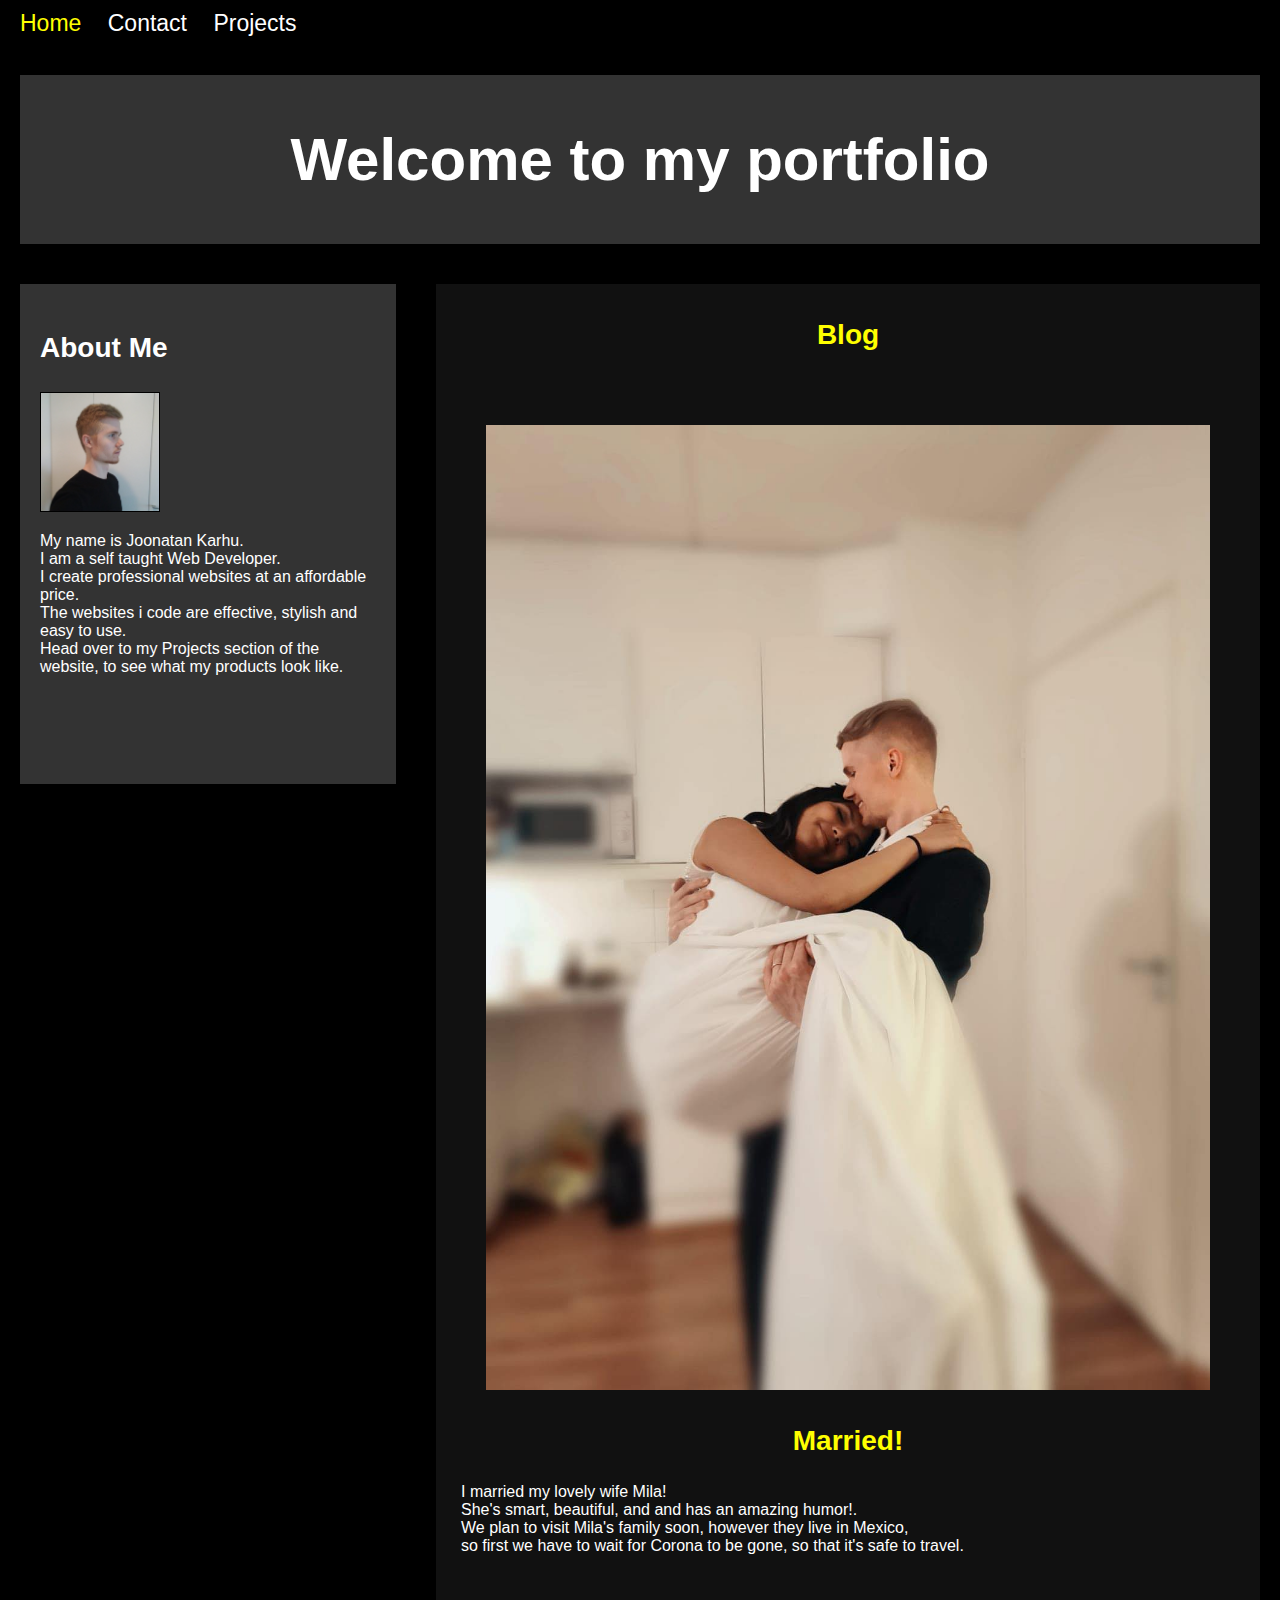
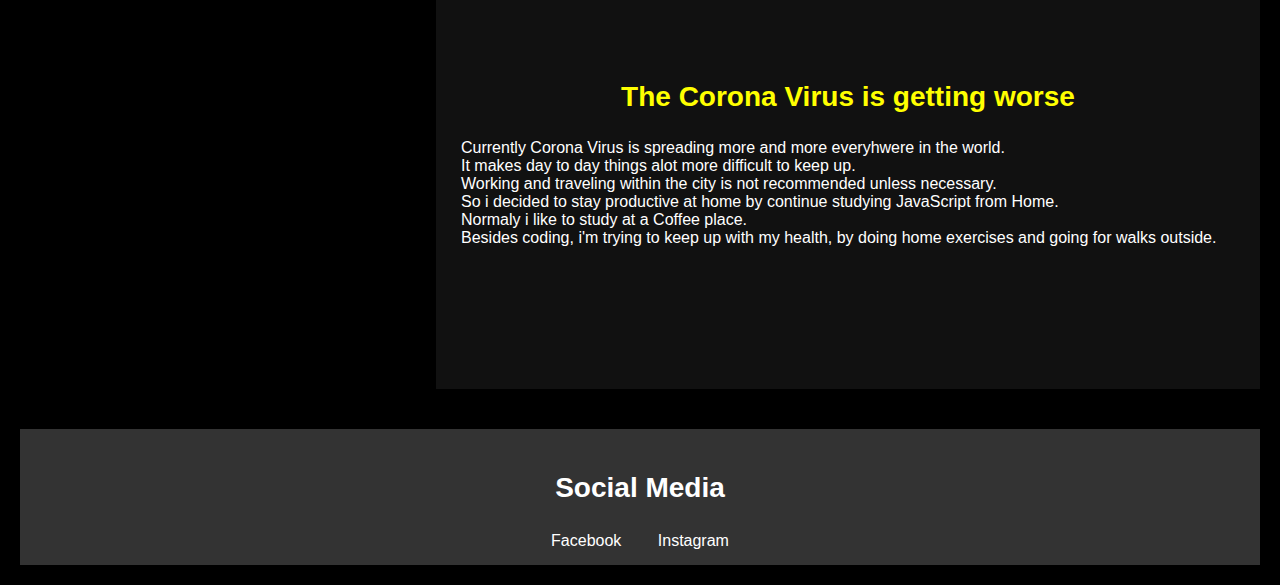
==== index.html @ 3b11cf12 "Add files via upload" ====
<!DOCTYPE html>
<html lang="en">
	<head>
		<title>Home page</title>
		<link rel="stylesheet" type="text/css" href="css/main.css">
		<meta charset="UTF-8">
		<meta name="viewport" content="width=device-width, initial-scale=1.0">
	</head>
	<body>
		<div class="navigation">
			<a href="index.html" class="active">Home</a>
			<a href="contact.html">Contact</a>
			<a href="projects.html">Projects</a>
		</div>
		<div class="header">
			<h1>Welcome to my portfolio</h1>
		</div>
		<div class="content-main-row">
			<div class="content-side-row">
				<h3>About Me</h3>
				<img src="pictures/profilepic.jpg" class="profile-picture" alt="My profile picture">
				<p>My name is Joonatan Karhu.<br>
				I am a self taught Web Developer.<br>
				I create professional websites at an affordable price.<br>
				The websites i code are effective, stylish and easy to use.<br>
				Head over to my Projects section of the website, to see what my products look like.
				</p>
			</div>
			<div class="content-row">
				<h2>Blog</h2>
				<div class="content-news-married">	
				<img class="news-marriage-picture" src="pictures/wedding_picture.jpg" alt="Wedding picture of me and my wife">
				<h2>Married!</h2>
				<p>I married my lovely wife Mila!<br>
				She's smart, beautiful, and and has an amazing humor!.<br>
				We plan to visit Mila's family soon, however they live in Mexico,<br>
				so first we have to wait for Corona to be gone, so that it's safe to travel.</p>
				</div>
				<div class="content-news-corona">
				<h2>The Corona Virus is getting worse</h2>
				<p>Currently Corona Virus is spreading more and more everyhwere in the world.<br>It makes day to day things alot more difficult to keep up.<br>
				Working and traveling within the city is not recommended unless necessary.<br>
				So i decided to stay productive at home by continue studying JavaScript from Home.<br>Normaly i like to study at a Coffee place.<br>
				Besides coding, i'm trying to keep up with my health, by doing home exercises and going for walks outside.</p>
				</div>
			</div>
		</div>
	</body>
	<script src="js/main.js"></script>
	<footer>
		<h3>Social Media</h3>
		<a href="https://www.facebook.com/profile.php?id=100007507038923" target="_blank">Facebook</a>
		<a href="https://www.instagram.com/joonatan.k/" target="_blank">Instagram</a>
	</footer>
</html>
---- css/main.css ----
* {
	box-sizing: border-box;
}

body {
	font-family: sans-serif;
	margin: 0;
	background-color: black;
}

@media screen and (max-width: 700px) {
	.content-main-row, .navigation {
		flex-direction: column;
	}
}

@media screen and (max-width: 600px) {
	.navigation .navigation a{
		float: none;
		width: 100%;
	}
}

h2 {
	text-align: center;
	font-size: 28px;
	color: yellow;
	padding: 10px;
	margin: 0px;
	width: 100%;
}

h3 {
	color: white;
	font-size: 28px;
}

footer {
	padding: 15px;
	text-align: center;
	background-color: #333;
	margin: 20px;
}

footer a {
	text-decoration: none;
	color: white;
	padding: 6px;
	margin: 10px;
}

footer a:hover {
	color: yellow;
}

.header {
	padding: 10px;
	margin: 20px;
	text-align: center;
	background-color: #333;
	color: white;
	font-size: 30px;
}

.navigation {
	overflow: hidden;
	display: block;
	background-color: black;
	height: 55px;
	width: 100%;
	position: sticky;
	top: 0px;
	padding: 10px;
	font-size: 23px;
}

.navigation .active {
	color: yellow;
}

.navigation a {
	color: white;
	margin: 3px;
	text-decoration: none;
	text-align: center;
	background-color: black;
	padding: 7px;
}

.navigation a:hover {
	color: yellow;
}

.content-main-row {
	display: flex;
	flex-wrap: wrap;
}

.content-row {
	flex: 60%;
	background-color: #111;
	padding: 25px;
	margin: 20px;
}

.content-side-row {
	flex: 25%;
	background-color: #333;
	padding: 20px;
	color: white;
	margin: 20px;
	height: 500px;
}

.profile-picture {
	width: 120px; 
	height: 120px;
	border: 1px solid black;
}

.content-news-married {
	margin-top: 5%;
	margin-bottom: 10%;
	color: white;
}

.news-marriage-picture {
	display: block;
	margin-left: auto;
	margin-right: auto;
	width: 100%;
	height: 100%;
	padding: 25px;
}

.content-news-corona {
	color: white;
	margin-top: 15%;
	margin-bottom: 15%;
}
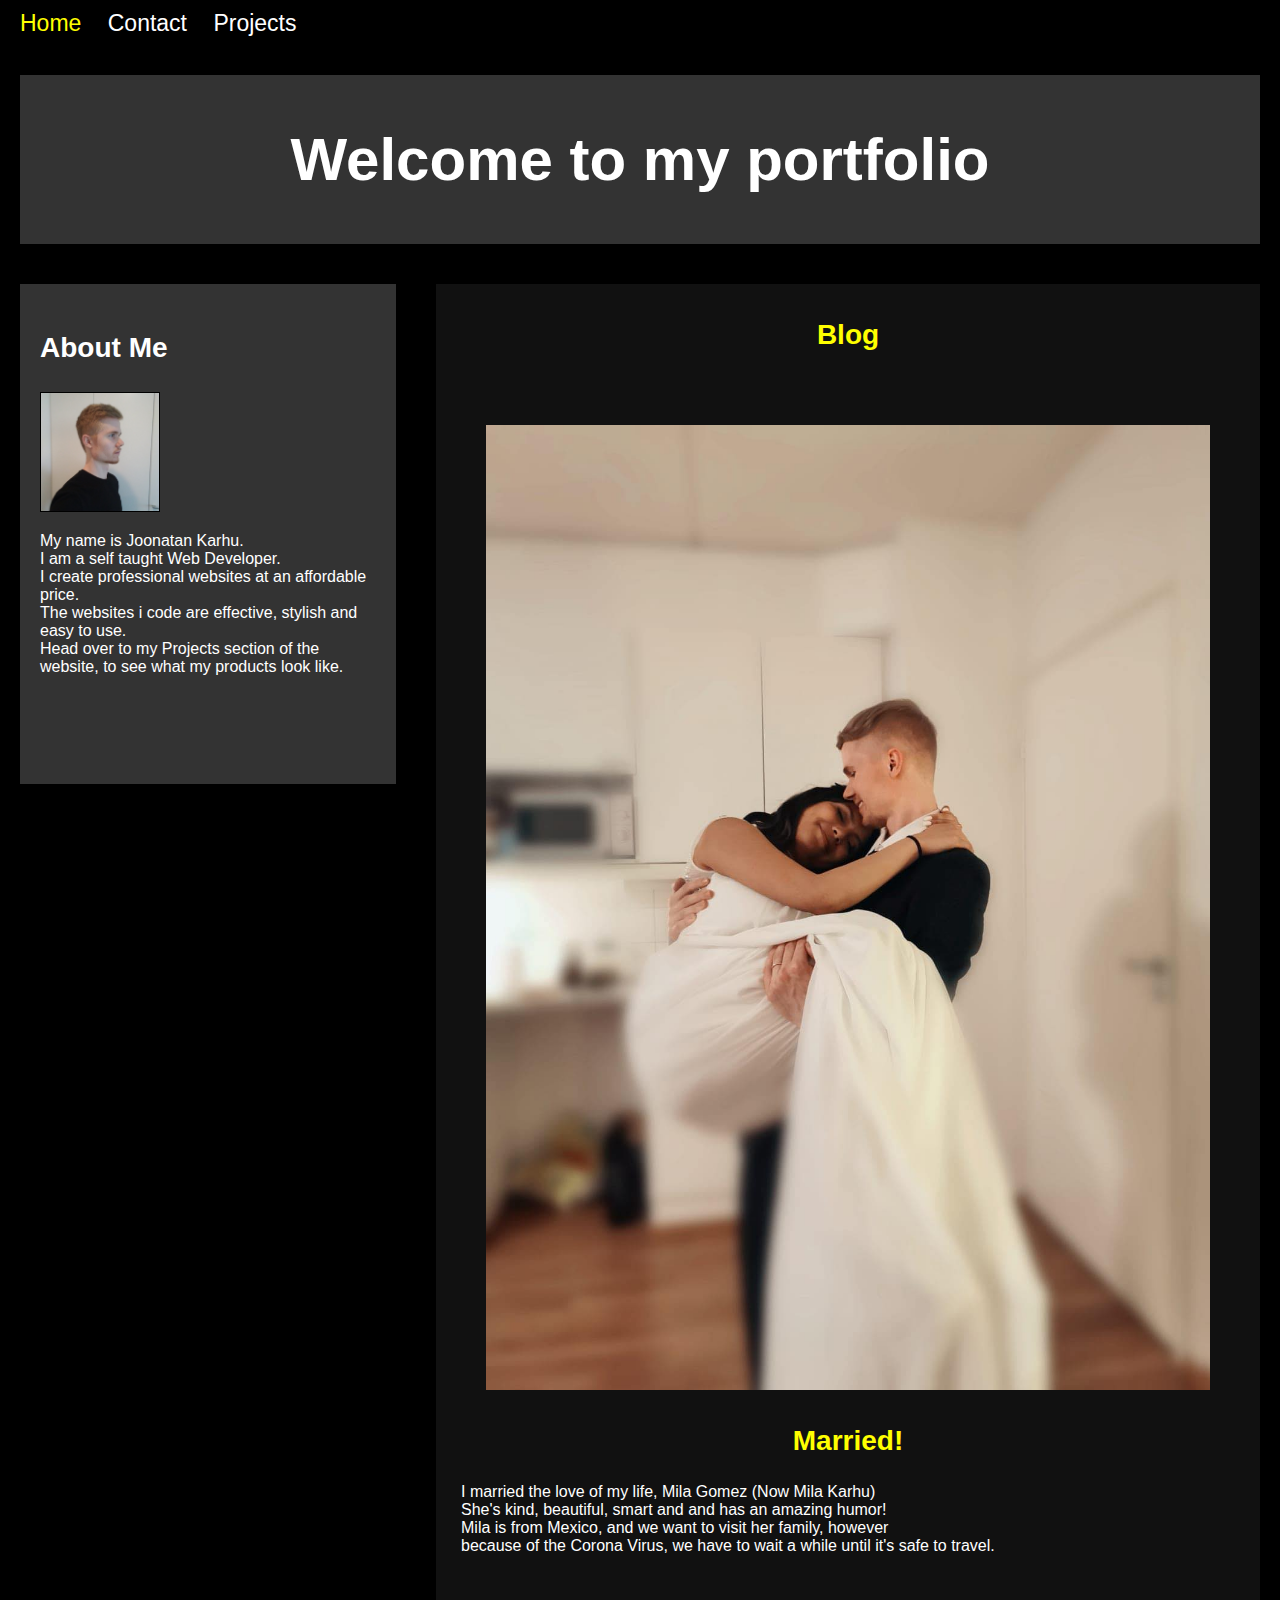
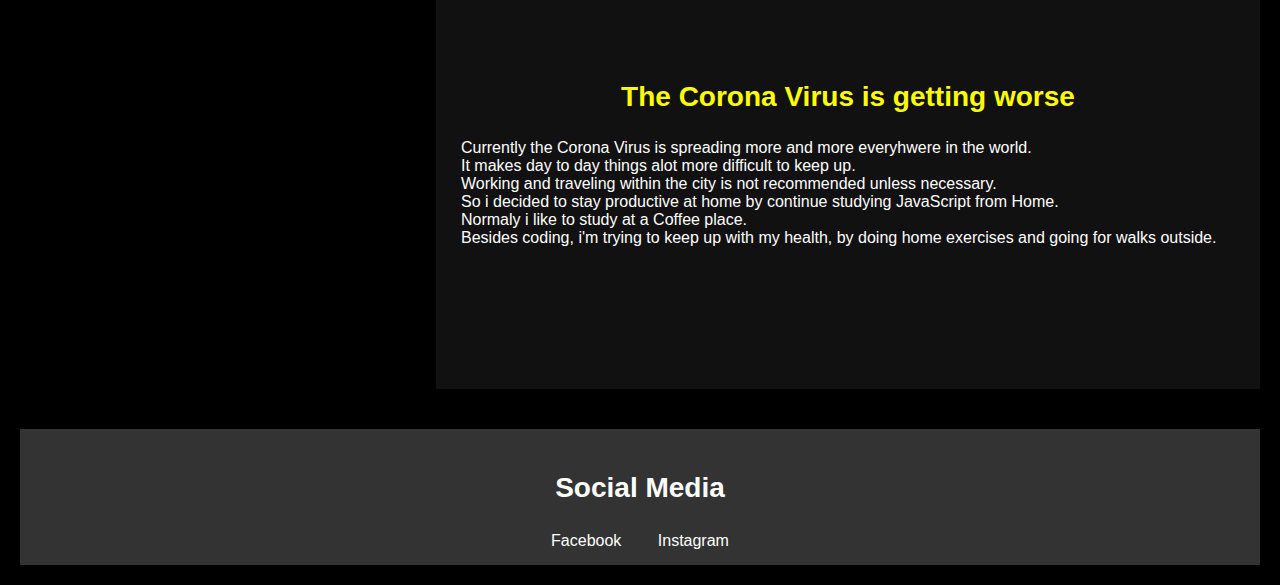
==== commit 426d857e: "Update index.html" ====
--- a/index.html
+++ b/index.html
@@ -31,14 +31,14 @@
 				<div class="content-news-married">	
 				<img class="news-marriage-picture" src="pictures/wedding_picture.jpg" alt="Wedding picture of me and my wife">
 				<h2>Married!</h2>
-				<p>I married my lovely wife Mila!<br>
-				She's smart, beautiful, and and has an amazing humor!.<br>
-				We plan to visit Mila's family soon, however they live in Mexico,<br>
-				so first we have to wait for Corona to be gone, so that it's safe to travel.</p>
+				<p>I married the love of my life, Mila Gomez (Now Mila Karhu)<br>
+				She's kind, beautiful, smart and and has an amazing humor!<br>
+				Mila is from Mexico, and we want to visit her family, however<br>
+				because of the Corona Virus, we have to wait a while until it's safe to travel.
 				</div>
 				<div class="content-news-corona">
 				<h2>The Corona Virus is getting worse</h2>
-				<p>Currently Corona Virus is spreading more and more everyhwere in the world.<br>It makes day to day things alot more difficult to keep up.<br>
+				<p>Currently the Corona Virus is spreading more and more everyhwere in the world.<br>It makes day to day things alot more difficult to keep up.<br>
 				Working and traveling within the city is not recommended unless necessary.<br>
 				So i decided to stay productive at home by continue studying JavaScript from Home.<br>Normaly i like to study at a Coffee place.<br>
 				Besides coding, i'm trying to keep up with my health, by doing home exercises and going for walks outside.</p>
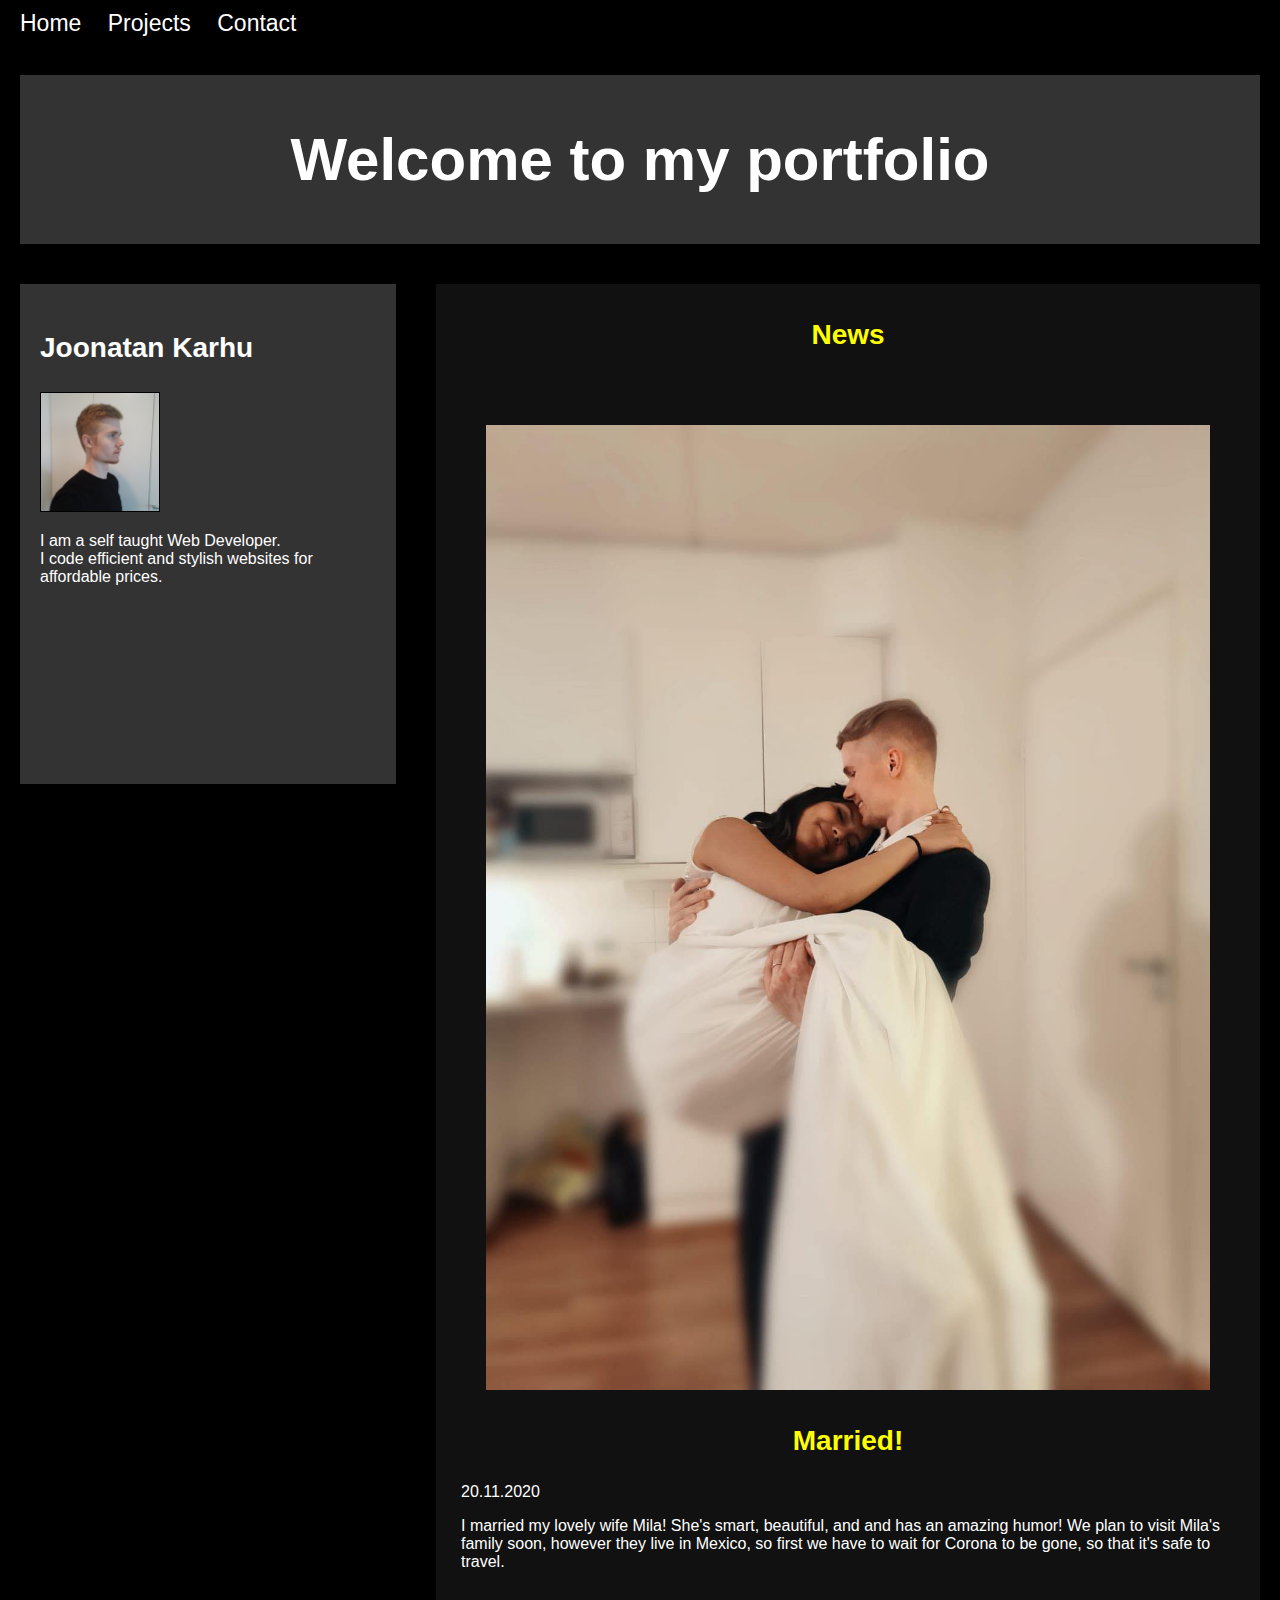
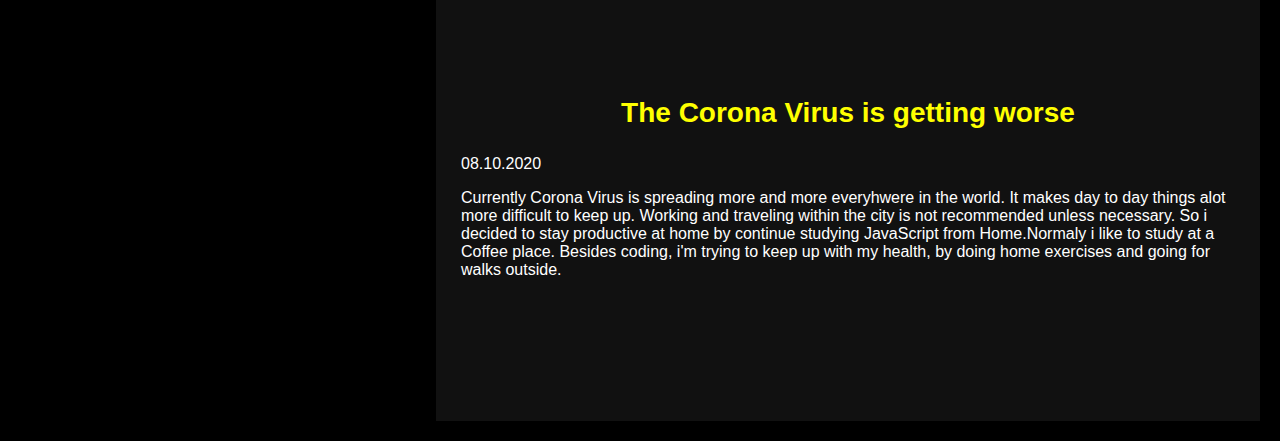
==== commit 48b5ac30: "Update index.html" ====
--- a/index.html
+++ b/index.html
@@ -8,48 +8,47 @@
 	</head>
 	<body>
 		<div class="navigation">
-			<a href="index.html" class="active">Home</a>
-			<a href="contact.html">Contact</a>
-			<a href="projects.html">Projects</a>
+			<a href="index.html" class="float-left">Home</a>
+			<a href="projects.html" class="float-left">Projects</a>
+			<a href="contact.html" class="float-right contact-nav">Contact</a>
 		</div>
 		<div class="header">
 			<h1>Welcome to my portfolio</h1>
 		</div>
 		<div class="content-main-row">
 			<div class="content-side-row">
-				<h3>About Me</h3>
+				<h3>Joonatan Karhu</h3>
 				<img src="pictures/profilepic.jpg" class="profile-picture" alt="My profile picture">
-				<p>My name is Joonatan Karhu.<br>
-				I am a self taught Web Developer.<br>
-				I create professional websites at an affordable price.<br>
-				The websites i code are effective, stylish and easy to use.<br>
-				Head over to my Projects section of the website, to see what my products look like.
+				<p>
+					I am a self taught Web Developer.<br>
+					I code efficient and stylish websites for affordable prices.
 				</p>
 			</div>
 			<div class="content-row">
-				<h2>Blog</h2>
+				<h2>News</h2>
 				<div class="content-news-married">	
 				<img class="news-marriage-picture" src="pictures/wedding_picture.jpg" alt="Wedding picture of me and my wife">
-				<h2>Married!</h2>
-				<p>I married the love of my life, Mila Gomez (Now Mila Karhu)<br>
-				She's kind, beautiful, smart and and has an amazing humor!<br>
-				Mila is from Mexico, and we want to visit her family, however<br>
-				because of the Corona Virus, we have to wait a while until it's safe to travel.
+				<div>
+					<h2>Married!</h2>
+					<p>20.11.2020</p>
+				</div>
+				<p>
+					I married my lovely wife Mila! She's smart, beautiful, and and has an amazing humor! 
+					We plan to visit Mila's family soon, however they live in Mexico, so first we have to wait for Corona to be gone, so that it's safe to travel.
+				</p>
 				</div>
 				<div class="content-news-corona">
-				<h2>The Corona Virus is getting worse</h2>
-				<p>Currently the Corona Virus is spreading more and more everyhwere in the world.<br>It makes day to day things alot more difficult to keep up.<br>
-				Working and traveling within the city is not recommended unless necessary.<br>
-				So i decided to stay productive at home by continue studying JavaScript from Home.<br>Normaly i like to study at a Coffee place.<br>
+				<div>
+					<h2>The Corona Virus is getting worse</h2>
+					<p>08.10.2020</p>
+				</div>
+				<p>Currently Corona Virus is spreading more and more everyhwere in the world. It makes day to day things alot more difficult to keep up.
+				Working and traveling within the city is not recommended unless necessary. 
+				So i decided to stay productive at home by continue studying JavaScript from Home.Normaly i like to study at a Coffee place.
 				Besides coding, i'm trying to keep up with my health, by doing home exercises and going for walks outside.</p>
 				</div>
 			</div>
 		</div>
 	</body>
 	<script src="js/main.js"></script>
-	<footer>
-		<h3>Social Media</h3>
-		<a href="https://www.facebook.com/profile.php?id=100007507038923" target="_blank">Facebook</a>
-		<a href="https://www.instagram.com/joonatan.k/" target="_blank">Instagram</a>
-	</footer>
 </html>
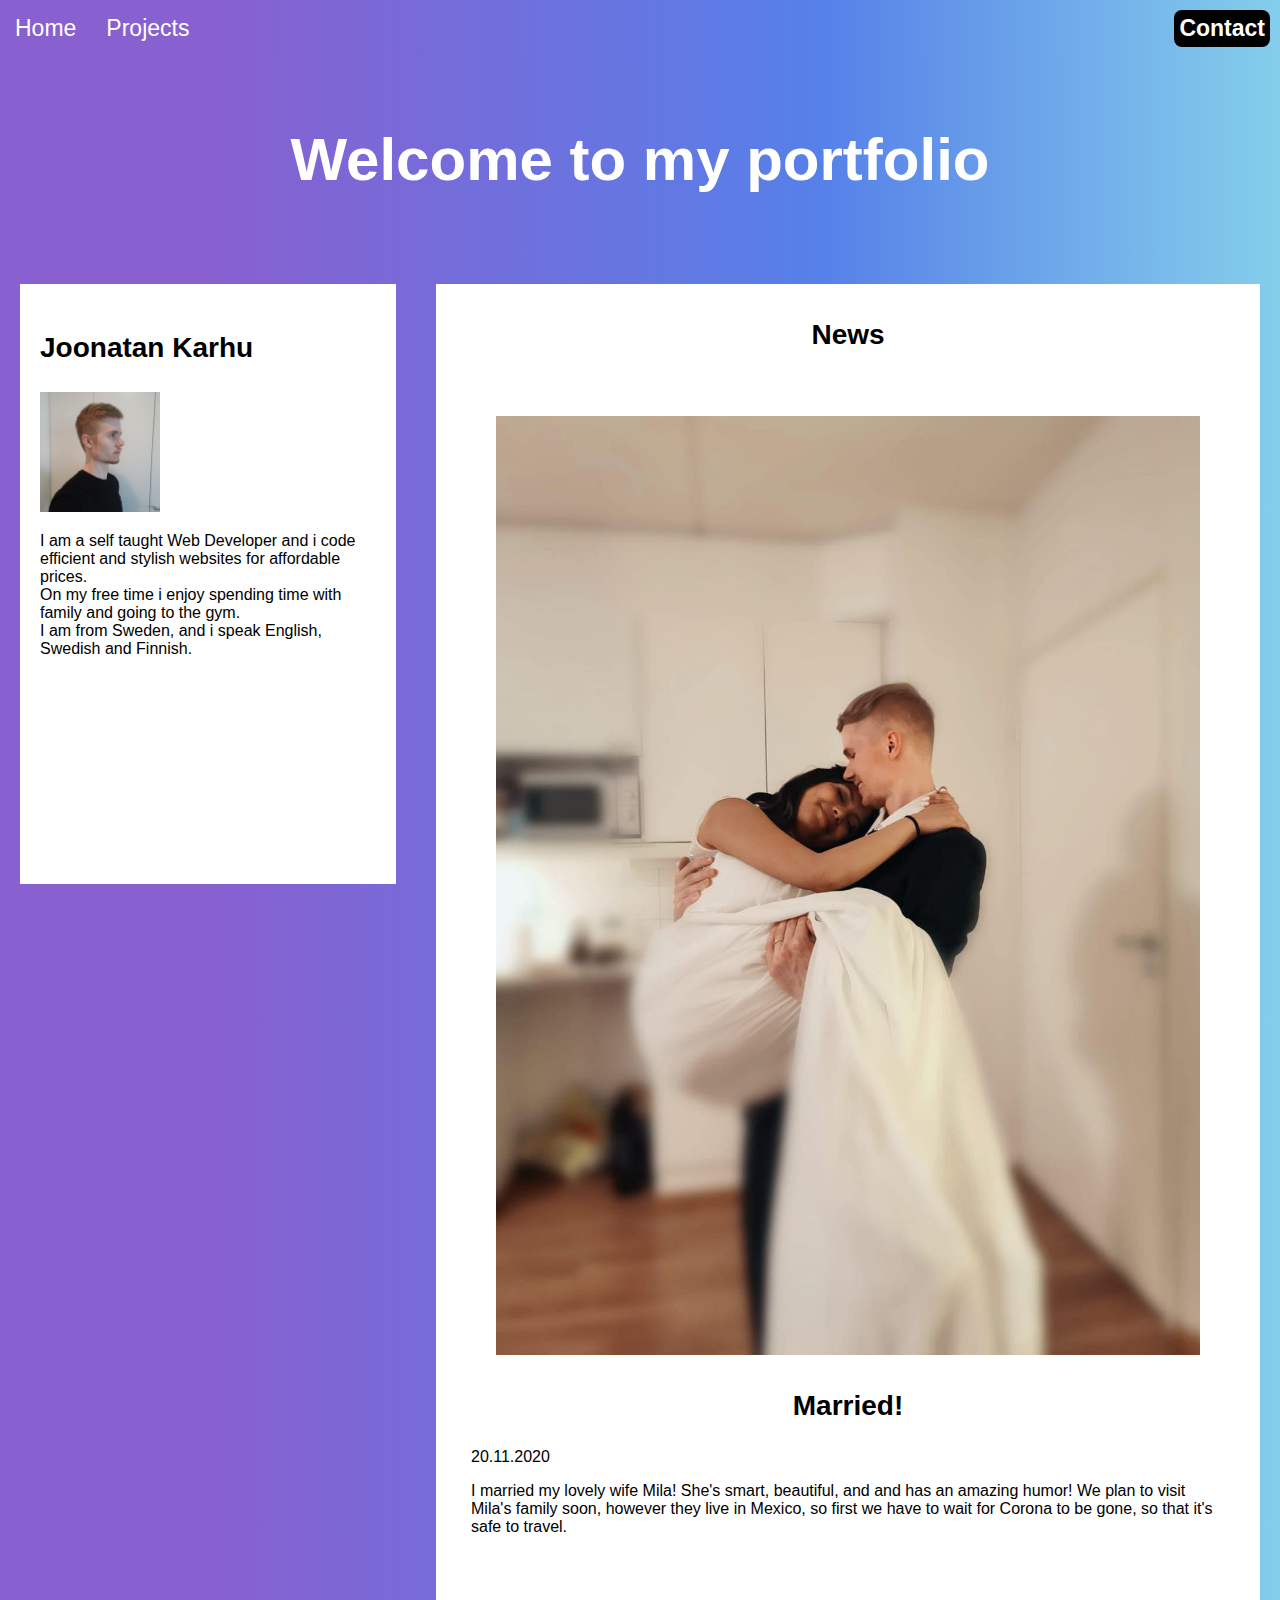
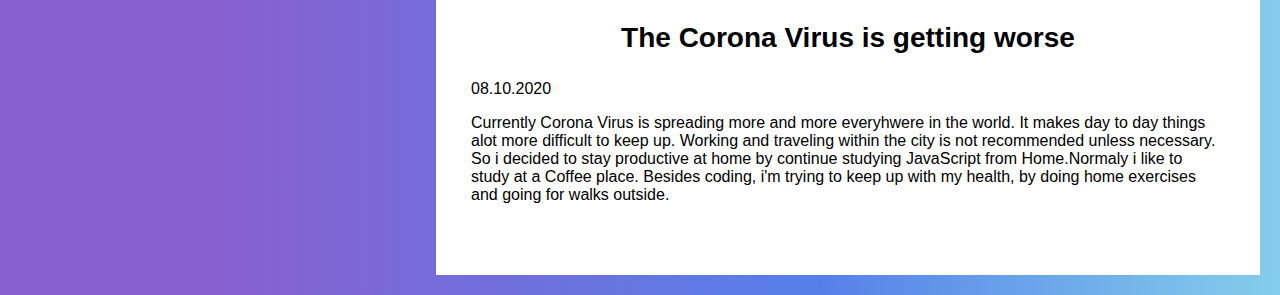
==== commit ead1a686: "About me -  Updated" ====
--- a/index.html
+++ b/index.html
@@ -20,8 +20,9 @@
 				<h3>Joonatan Karhu</h3>
 				<img src="pictures/profilepic.jpg" class="profile-picture" alt="My profile picture">
 				<p>
-					I am a self taught Web Developer.<br>
-					I code efficient and stylish websites for affordable prices.
+					I am a self taught Web Developer and i code efficient and stylish websites for affordable prices.<br>
+					On my free time i enjoy spending time with family and going to the gym.<br>
+					I am from Sweden, and i speak English, Swedish and Finnish.					
 				</p>
 			</div>
 			<div class="content-row">
--- a/css/main.css
+++ b/css/main.css
@@ -5,7 +5,8 @@
 body {
 	font-family: sans-serif;
 	margin: 0;
-	background-color: black;
+	background: rgb(136,96,208);
+	background: linear-gradient(90deg, rgba(136,96,208,1) 17%, rgba(86,128,233,1) 64%, rgba(132,206,235,1) 100%, rgba(90,185,234,1) 100%, rgba(193,200,228,1) 100%);
 }
 
 @media screen and (max-width: 700px) {
@@ -24,40 +25,21 @@
 h2 {
 	text-align: center;
 	font-size: 28px;
-	color: yellow;
+	color: black;
 	padding: 10px;
 	margin: 0px;
 	width: 100%;
 }
 
 h3 {
-	color: white;
 	font-size: 28px;
-}
-
-footer {
-	padding: 15px;
-	text-align: center;
-	background-color: #333;
-	margin: 20px;
-}
-
-footer a {
-	text-decoration: none;
-	color: white;
-	padding: 6px;
-	margin: 10px;
-}
-
-footer a:hover {
-	color: yellow;
+	color: black;
 }
 
 .header {
 	padding: 10px;
 	margin: 20px;
 	text-align: center;
-	background-color: #333;
 	color: white;
 	font-size: 30px;
 }
@@ -65,30 +47,40 @@
 .navigation {
 	overflow: hidden;
 	display: block;
-	background-color: black;
 	height: 55px;
 	width: 100%;
 	position: sticky;
 	top: 0px;
-	padding: 10px;
 	font-size: 23px;
-}
-
-.navigation .active {
-	color: yellow;
+	background: rgb(136,96,208);
+	background: linear-gradient(90deg, rgba(136,96,208,1) 17%, rgba(86,128,233,1) 64%, rgba(132,206,235,1) 100%, rgba(90,185,234,1) 100%, rgba(193,200,228,1) 100%);
 }
 
 .navigation a {
 	color: white;
-	margin: 3px;
+	margin: 10px;
 	text-decoration: none;
 	text-align: center;
-	background-color: black;
-	padding: 7px;
+	padding: 5px;
 }
 
 .navigation a:hover {
-	color: yellow;
+	color: black;
+}
+
+.float-left {
+	float: left;
+}
+
+.float-right {
+	float: right;
+}
+
+.contact-nav {
+	border-radius: 8px;
+	background-color: black;
+	font-weight: bold;
+	/*Make hover bigger with padding*/
 }
 
 .content-main-row {
@@ -98,30 +90,30 @@
 
 .content-row {
 	flex: 60%;
-	background-color: #111;
+	background-color: white;
 	padding: 25px;
 	margin: 20px;
 }
 
 .content-side-row {
 	flex: 25%;
-	background-color: #333;
+	background-color: white;
 	padding: 20px;
-	color: white;
+	color: black;
 	margin: 20px;
-	height: 500px;
+	height: 600px;
 }
 
 .profile-picture {
 	width: 120px; 
 	height: 120px;
-	border: 1px solid black;
 }
 
 .content-news-married {
-	margin-top: 5%;
-	margin-bottom: 10%;
-	color: white;
+	margin-top: 20px;
+	margin-bottom: 40px;
+	color: black;
+	padding: 10px;
 }
 
 .news-marriage-picture {
@@ -134,7 +126,8 @@
 }
 
 .content-news-corona {
-	color: white;
-	margin-top: 15%;
-	margin-bottom: 15%;
-}+	color: black;
+	margin-top: 20px;
+	margin-bottom: 20px;
+	padding: 10px;
+}
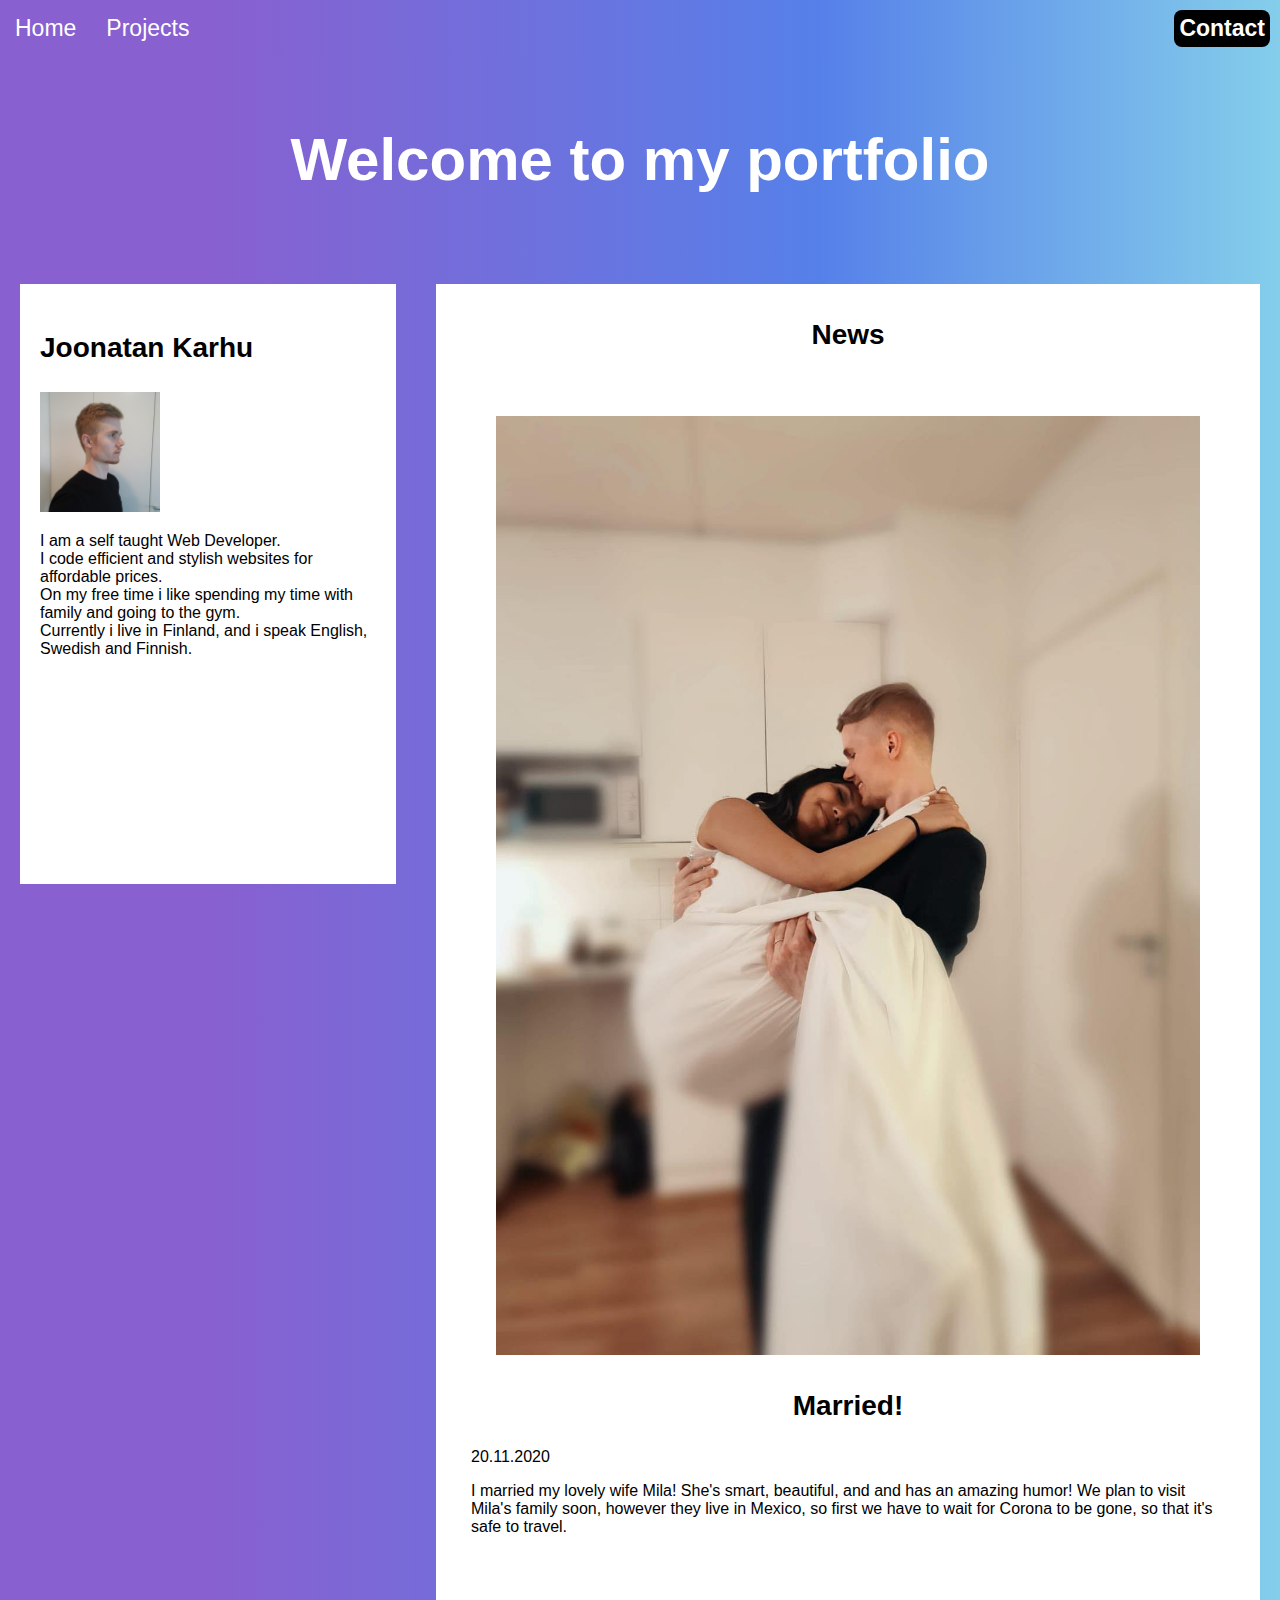
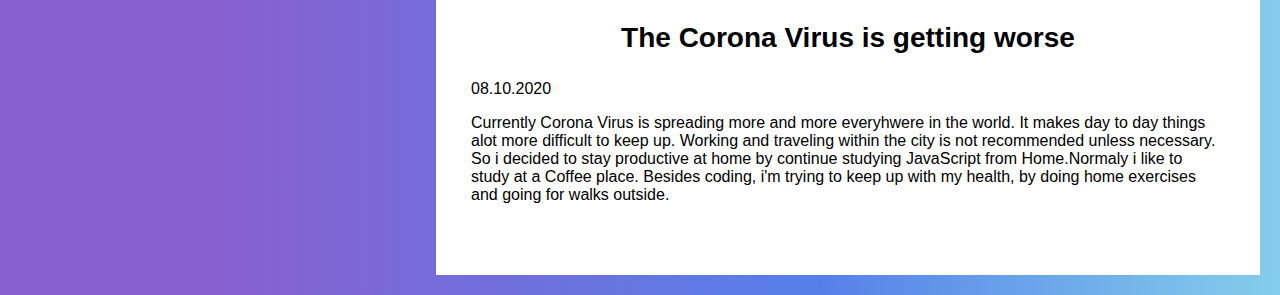
==== commit 356b0e84: "Updated bio" ====
--- a/index.html
+++ b/index.html
@@ -20,9 +20,10 @@
 				<h3>Joonatan Karhu</h3>
 				<img src="pictures/profilepic.jpg" class="profile-picture" alt="My profile picture">
 				<p>
-					I am a self taught Web Developer and i code efficient and stylish websites for affordable prices.<br>
-					On my free time i enjoy spending time with family and going to the gym.<br>
-					I am from Sweden, and i speak English, Swedish and Finnish.					
+					I am a self taught Web Developer.<br>
+					I code efficient and stylish websites for affordable prices.<br>
+					On my free time i like spending my time with family and going to the gym.<br>
+					Currently i live in Finland, and i speak English, Swedish and Finnish.				
 				</p>
 			</div>
 			<div class="content-row">
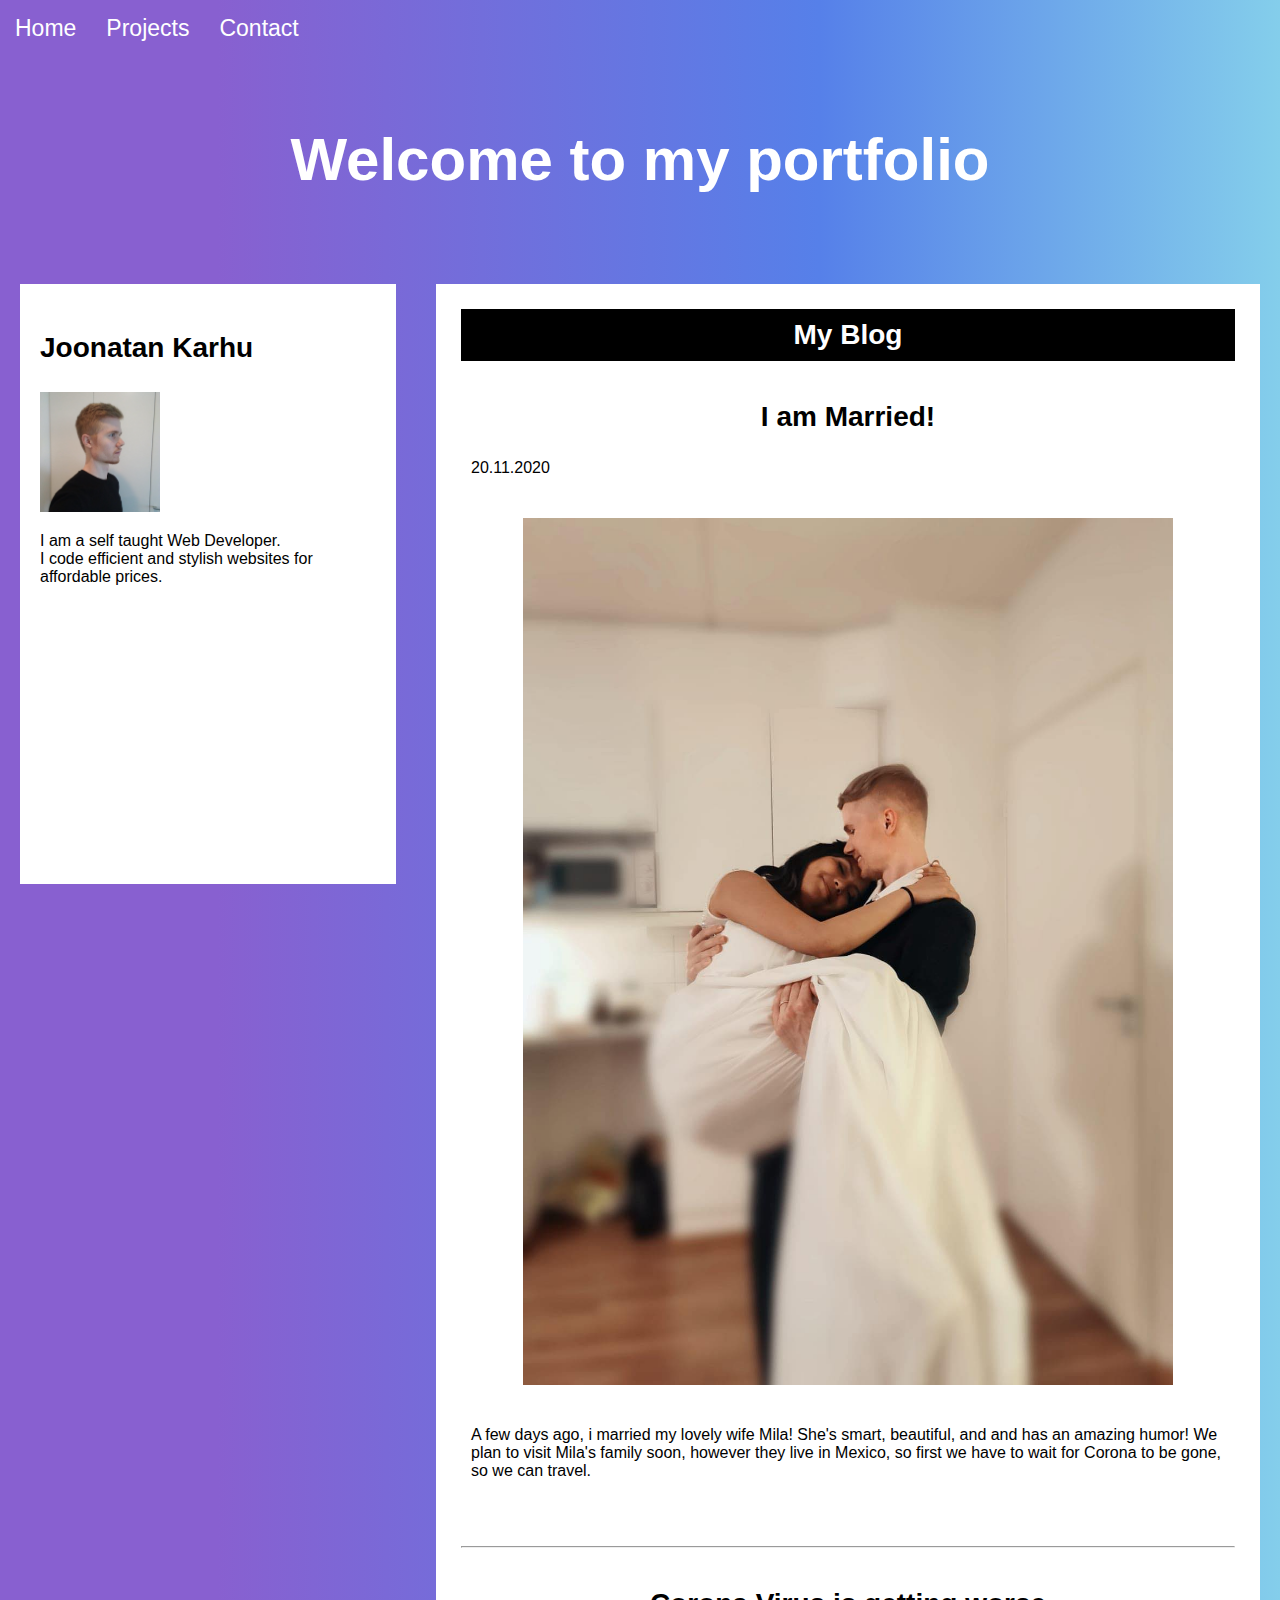
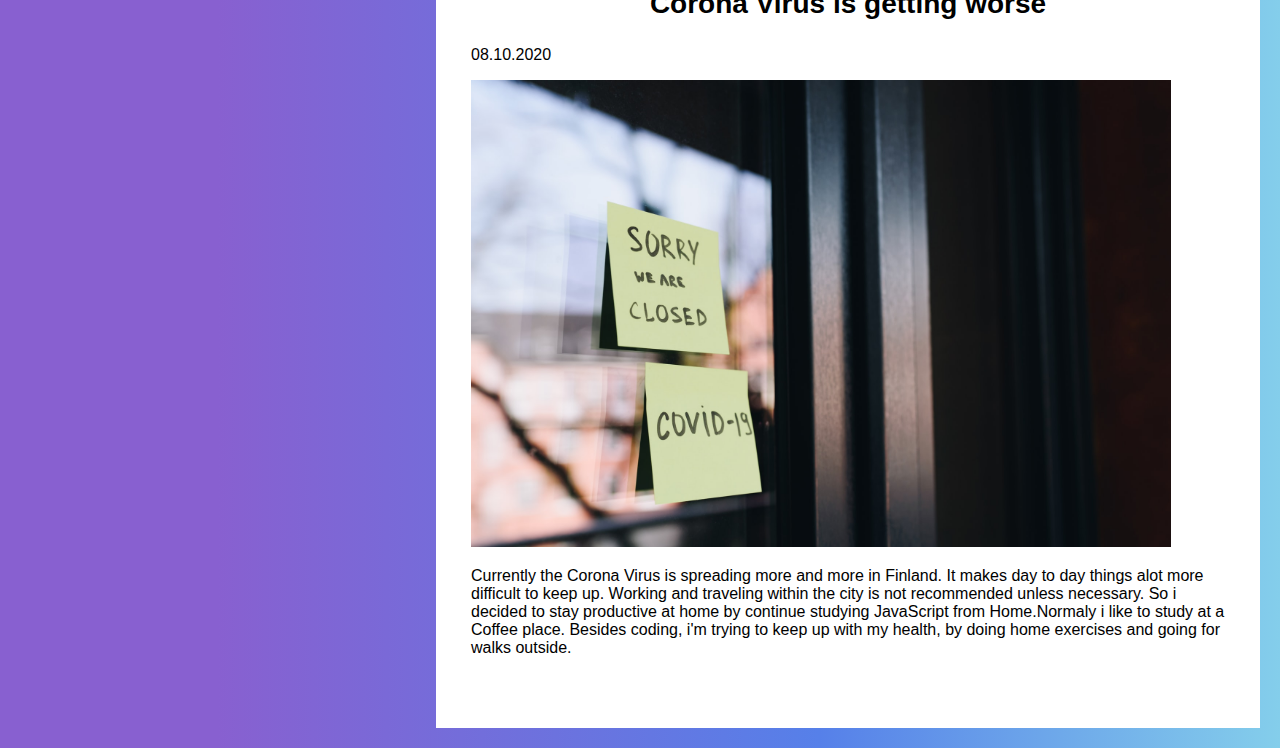
==== commit a86d4a74: "Update" ====
--- a/index.html
+++ b/index.html
@@ -1,16 +1,17 @@
 <!DOCTYPE html>
 <html lang="en">
 	<head>
-		<title>Home page</title>
+		<title>Homepage</title>
 		<link rel="stylesheet" type="text/css" href="css/main.css">
 		<meta charset="UTF-8">
 		<meta name="viewport" content="width=device-width, initial-scale=1.0">
+		<link rel="shortcut icon" href="images/favicons/my_favicon.png" type="image/png">
 	</head>
 	<body>
 		<div class="navigation">
 			<a href="index.html" class="float-left">Home</a>
 			<a href="projects.html" class="float-left">Projects</a>
-			<a href="contact.html" class="float-right contact-nav">Contact</a>
+			<a href="contact.html" class="float-left">Contact</a>
 		</div>
 		<div class="header">
 			<h1>Welcome to my portfolio</h1>
@@ -18,36 +19,36 @@
 		<div class="content-main-row">
 			<div class="content-side-row">
 				<h3>Joonatan Karhu</h3>
-				<img src="pictures/profilepic.jpg" class="profile-picture" alt="My profile picture">
+				<img src="images/profile_picture.jpg" height="120px" alt="My profile picture">
 				<p>
 					I am a self taught Web Developer.<br>
-					I code efficient and stylish websites for affordable prices.<br>
-					On my free time i like spending my time with family and going to the gym.<br>
-					Currently i live in Finland, and i speak English, Swedish and Finnish.				
+					I code efficient and stylish websites for affordable prices.
 				</p>
 			</div>
 			<div class="content-row">
-				<h2>News</h2>
-				<div class="content-news-married">	
-				<img class="news-marriage-picture" src="pictures/wedding_picture.jpg" alt="Wedding picture of me and my wife">
-				<div>
-					<h2>Married!</h2>
-					<p>20.11.2020</p>
-				</div>
-				<p>
-					I married my lovely wife Mila! She's smart, beautiful, and and has an amazing humor! 
-					We plan to visit Mila's family soon, however they live in Mexico, so first we have to wait for Corona to be gone, so that it's safe to travel.
-				</p>
-				</div>
+				<h2 class="news-section">My Blog</h2>
+				<div class="content-news-married">
+					<div>
+						<h2>I am Married!</h2>
+						<p>20.11.2020</p>
+					</div>	
+					<img class="news-marriage-picture" src="images/wedding_picture.jpg" width="700" alt="Wedding picture of me and my wife">
+					<p>
+						A few days ago, i married my lovely wife Mila! She's smart, beautiful, and and has an amazing humor! 
+						We plan to visit Mila's family soon, however they live in Mexico, so first we have to wait for Corona to be gone, so we can travel.
+					</p>
+					</div>
+				<hr>
 				<div class="content-news-corona">
-				<div>
-					<h2>The Corona Virus is getting worse</h2>
-					<p>08.10.2020</p>
-				</div>
-				<p>Currently Corona Virus is spreading more and more everyhwere in the world. It makes day to day things alot more difficult to keep up.
-				Working and traveling within the city is not recommended unless necessary. 
-				So i decided to stay productive at home by continue studying JavaScript from Home.Normaly i like to study at a Coffee place.
-				Besides coding, i'm trying to keep up with my health, by doing home exercises and going for walks outside.</p>
+					<div>
+						<h2>Corona Virus is getting worse</h2>
+						<p>08.10.2020</p>
+					</div>
+					<img src="images/corona_virus.jpg" width="700">
+					<p>Currently the Corona Virus is spreading more and more in Finland. It makes day to day things alot more difficult to keep up.
+					Working and traveling within the city is not recommended unless necessary. 
+					So i decided to stay productive at home by continue studying JavaScript from Home.Normaly i like to study at a Coffee place.
+					Besides coding, i'm trying to keep up with my health, by doing home exercises and going for walks outside.</p>
 				</div>
 			</div>
 		</div>
--- a/css/main.css
+++ b/css/main.css
@@ -72,17 +72,6 @@
 	float: left;
 }
 
-.float-right {
-	float: right;
-}
-
-.contact-nav {
-	border-radius: 8px;
-	background-color: black;
-	font-weight: bold;
-	/*Make hover bigger with padding*/
-}
-
 .content-main-row {
 	display: flex;
 	flex-wrap: wrap;
@@ -104,9 +93,9 @@
 	height: 600px;
 }
 
-.profile-picture {
-	width: 120px; 
-	height: 120px;
+.news-section {
+	background-color: black;
+	color: white
 }
 
 .content-news-married {
@@ -120,8 +109,6 @@
 	display: block;
 	margin-left: auto;
 	margin-right: auto;
-	width: 100%;
-	height: 100%;
 	padding: 25px;
 }
 
@@ -130,4 +117,4 @@
 	margin-top: 20px;
 	margin-bottom: 20px;
 	padding: 10px;
-}
+}